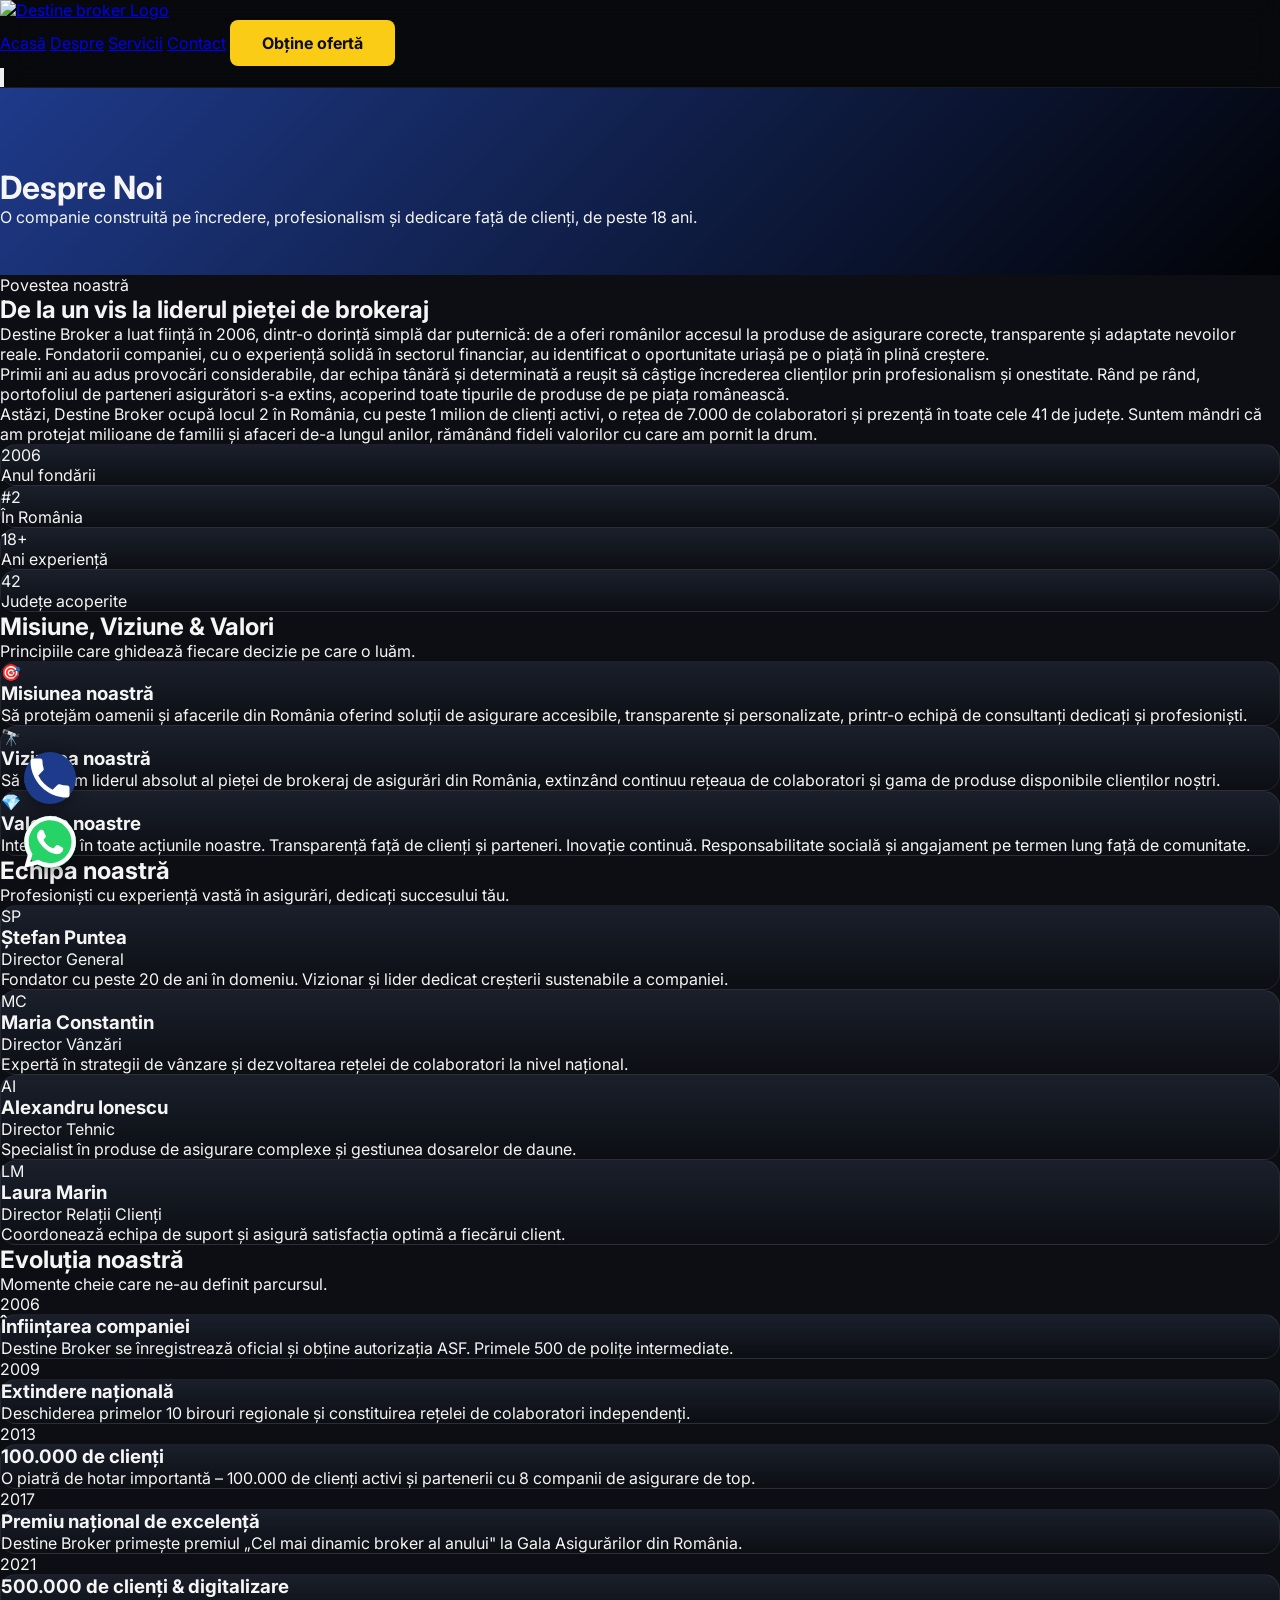
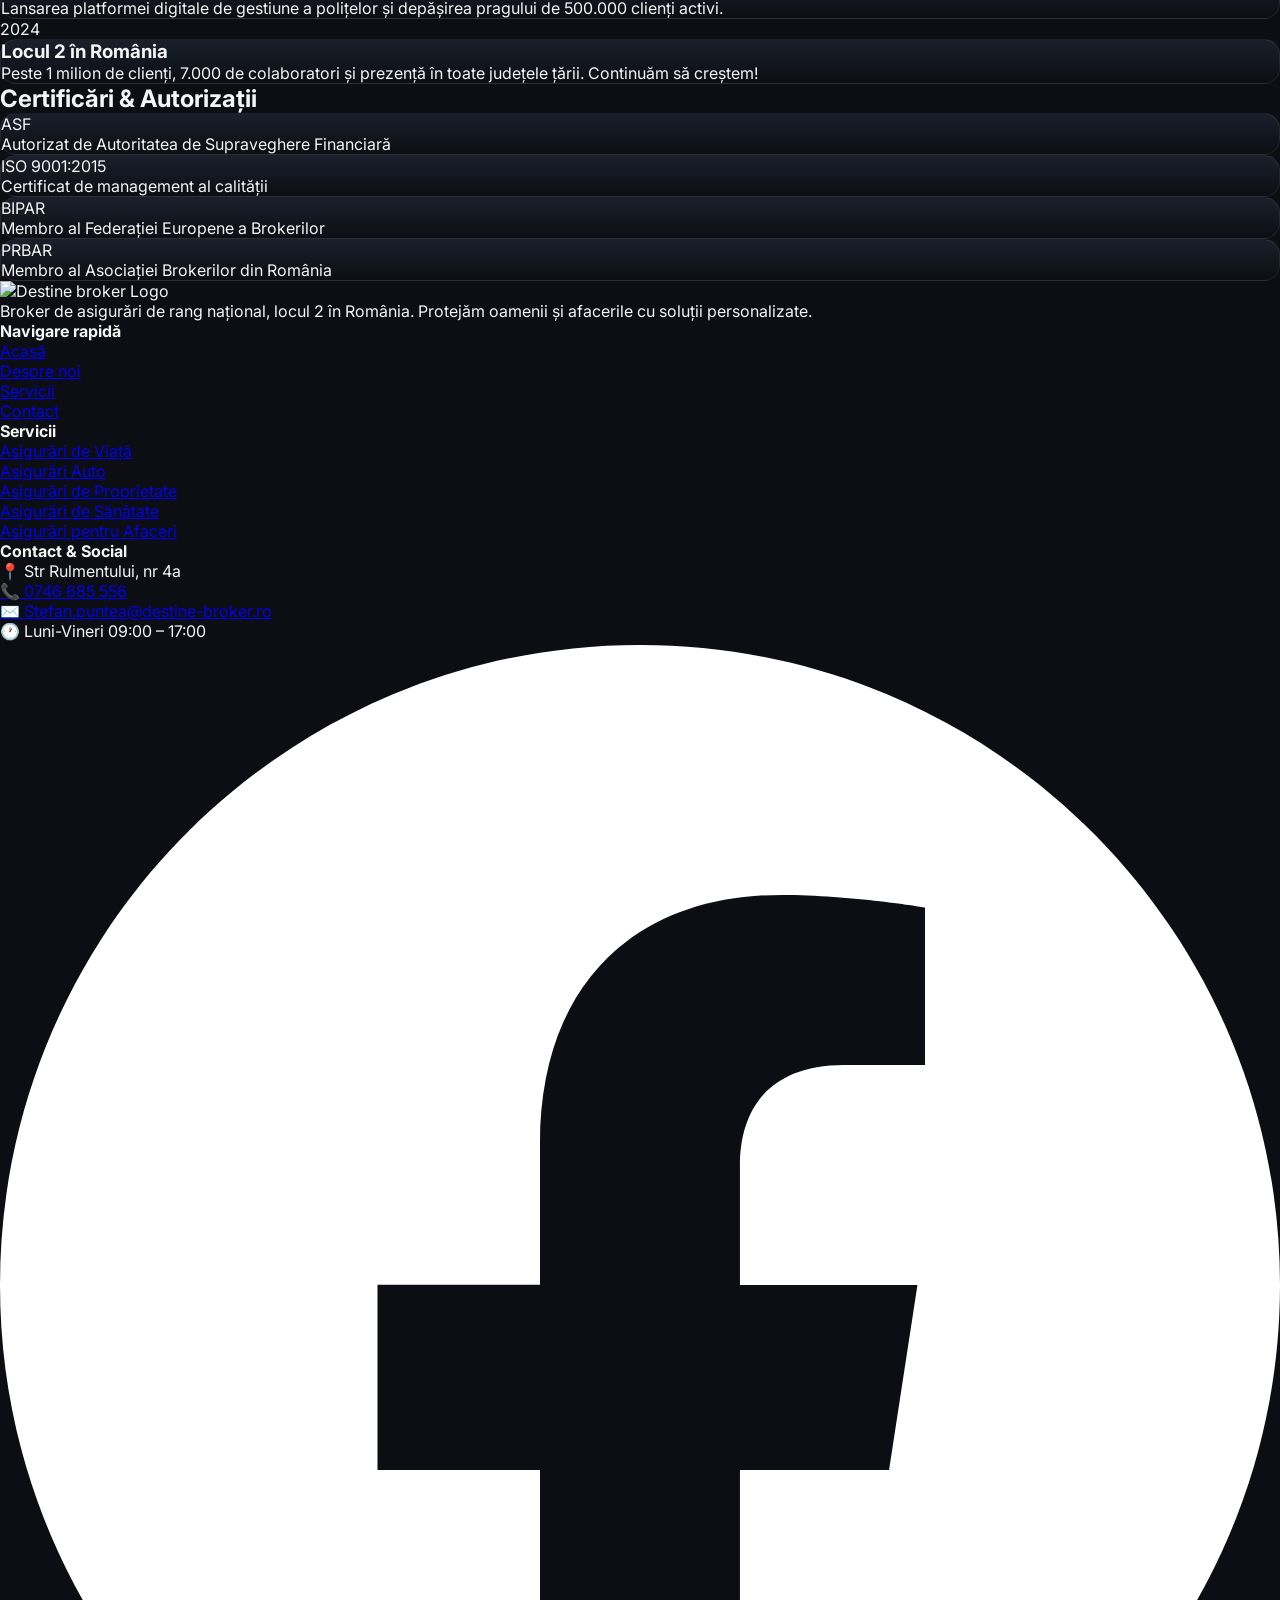
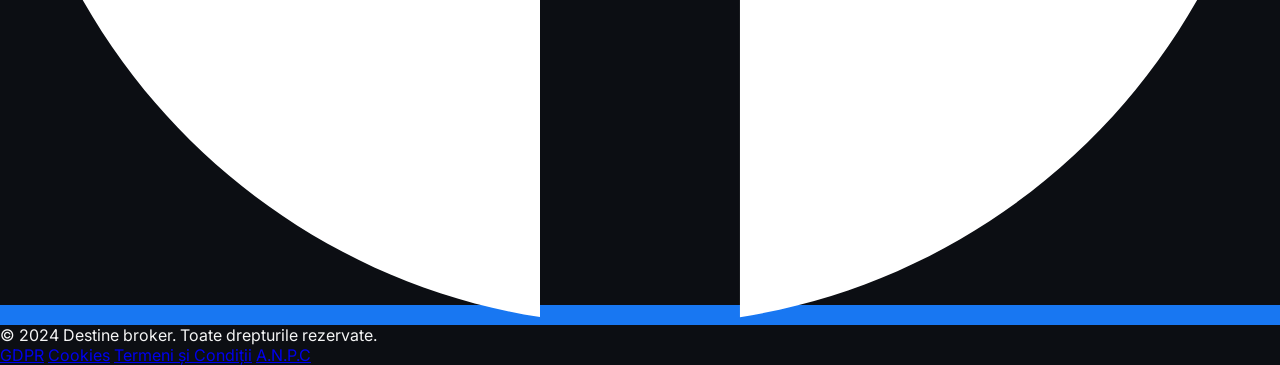
==== about.html @ 5fcdc58a "🚀 Site inițial generat de SiteForge" ====
<!DOCTYPE html>
<html lang="ro">
<head>
  <meta charset="UTF-8" />
  <meta name="viewport" content="width=device-width, initial-scale=1.0" />
  <title>Despre Noi | Destine broker</title>
  <meta name="description" content="Află povestea Destine broker – locul 2 în România în intermedierea asigurărilor, cu peste 18 ani de experiență și 1 milion de clienți." />
  <meta property="og:title" content="Despre Noi | Destine broker" />
  <meta property="og:description" content="Află povestea Destine broker – locul 2 în România în intermedierea asigurărilor, cu peste 18 ani de experiență și 1 milion de clienți." />
  <meta property="og:image" content="https://i.pinimg.com/1200x/57/9c/79/579c794e59c968ee4bbd2e570954ec44.jpg" />
  <meta property="og:type" content="website" />
  <meta name="robots" content="index, follow" />
  <link rel="icon" href="https://akiojiswhqnjiuwdciof.supabase.co/storage/v1/object/public/site-images/0ca292a6-0eef-469c-bbee-56e2863c3ad8/1776786845739.png" />
  <link rel="stylesheet" href="style.css" />
  <script src="https://cdn.tailwindcss.com"></script>
  <script>
    tailwind.config = {
      theme: {
        extend: {
          colors: {
            primary: "#1E3A8A",
            secondary: "#FACC15",
            accent: "#152a6e",
            light: "#f5f5f5",
            dark: "#0c0e13",
          },
          backgroundImage: {
            "dark-radial-right": "radial-gradient(at center right, #152a6e 10%, #020307 75%)",
            "dark-radial-left": "radial-gradient(at center left, #152a6e 10%, #020307 75%)",
            "dark-radial-top": "radial-gradient(at top center, #152a6e 10%, #020307 75%)",
            "dark-radial-bottom": "radial-gradient(at bottom center, #152a6e 10%, #020307 75%)",
            "dark-silver-radial": "radial-gradient(at center, #1a1a1a 10%, #2a2a2a 90%)",
            "card-dark": "linear-gradient(180deg, #1a1f2b 0%, #0c0e13 100%)",
            "card-dark-hover": "linear-gradient(180deg, #2a3040 0%, #1a1f2b 100%)",
            "primary-blend": "linear-gradient(135deg, #1E3A8A 0%, #020307 100%)",
            "accent-blend": "linear-gradient(135deg, #152a6e 0%, #000000 100%)",
          },
        },
      },
    };
  </script>
</head>
<body class="bg-dark text-light">

  <!-- NAVBAR -->
  <nav id="main-navbar" class="navbar-glass fixed top-0 left-0 right-0 z-50 transition-transform duration-300">
    <div class="max-w-7xl mx-auto px-4 sm:px-6 lg:px-8">
      <div class="flex items-center justify-between h-16">
        <a href="index.html">
          <img src="https://akiojiswhqnjiuwdciof.supabase.co/storage/v1/object/public/site-images/0ca292a6-0eef-469c-bbee-56e2863c3ad8/1776786845739.png" alt="Destine broker Logo" class="h-10 w-auto" />
        </a>
        <div class="hidden md:flex items-center gap-8">
          <a href="index.html" class="text-white hover:text-secondary transition-colors font-medium">Acasă</a>
          <a href="about.html" class="text-secondary font-semibold hover:text-secondary transition-colors">Despre</a>
          <a href="services.html" class="text-white hover:text-secondary transition-colors font-medium">Servicii</a>
          <a href="contact.html" class="text-white hover:text-secondary transition-colors font-medium">Contact</a>
          <a href="contact.html" class="btn-secondary text-sm px-5 py-2 rounded-lg">Obține ofertă</a>
        </div>
        <button id="hamburger-btn" class="md:hidden text-white focus:outline-none" aria-label="Meniu" aria-expanded="false">
          <svg class="w-7 h-7" fill="none" stroke="currentColor" viewBox="0 0 24 24">
            <path stroke-linecap="round" stroke-linejoin="round" stroke-width="2" d="M4 6h16M4 12h16M4 18h16"/>
          </svg>
        </button>
      </div>
      <div id="mobile-menu" class="md:hidden pb-4">
        <a href="index.html" class="block py-2 px-3 text-white hover:text-secondary">Acasă</a>
        <a href="about.html" class="block py-2 px-3 text-secondary font-semibold">Despre</a>
        <a href="services.html" class="block py-2 px-3 text-white hover:text-secondary">Servicii</a>
        <a href="contact.html" class="block py-2 px-3 text-white hover:text-secondary">Contact</a>
        <a href="contact.html" class="block mt-2 mx-3 btn-secondary text-center text-sm rounded-lg">Obține ofertă</a>
      </div>
    </div>
  </nav>

  <!-- PAGE HEADER -->
  <header class="page-header mt-16">
    <div class="max-w-7xl mx-auto px-4 sm:px-6 lg:px-8 text-center">
      <h1 class="text-5xl md:text-6xl font-black text-white mb-4 fade-in">Despre <span class="text-secondary">Noi</span></h1>
      <p class="text-white/70 text-xl max-w-2xl mx-auto fade-in">O companie construită pe încredere, profesionalism și dedicare față de clienți, de peste 18 ani.</p>
    </div>
  </header>

  <!-- OUR STORY -->
  <section class="py-20 bg-dark-radial-top">
    <div class="max-w-7xl mx-auto px-4 sm:px-6 lg:px-8">
      <div class="grid md:grid-cols-2 gap-16 items-center">
        <div class="fade-in">
          <span class="text-secondary text-sm font-bold uppercase tracking-widest mb-3 block">Povestea noastră</span>
          <h2 class="text-4xl font-black text-white mb-6">De la un vis la liderul pieței de brokeraj</h2>
          <p class="text-white/70 leading-relaxed mb-5">
            Destine Broker a luat ființă în 2006, dintr-o dorință simplă dar puternică: de a oferi românilor accesul la produse de asigurare corecte, transparente și adaptate nevoilor reale. Fondatorii companiei, cu o experiență solidă în sectorul financiar, au identificat o oportunitate uriașă pe o piață în plină creștere.
          </p>
          <p class="text-white/70 leading-relaxed mb-5">
            Primii ani au adus provocări considerabile, dar echipa tânără și determinată a reușit să câștige încrederea clienților prin profesionalism și onestitate. Rând pe rând, portofoliul de parteneri asigurători s-a extins, acoperind toate tipurile de produse de pe piața românească.
          </p>
          <p class="text-white/70 leading-relaxed">
            Astăzi, Destine Broker ocupă locul 2 în România, cu peste 1 milion de clienți activi, o rețea de 7.000 de colaboratori și prezență în toate cele 41 de județe. Suntem mândri că am protejat milioane de familii și afaceri de-a lungul anilor, rămânând fideli valorilor cu care am pornit la drum.
          </p>
        </div>
        <div class="fade-in">
          <div class="grid grid-cols-2 gap-6">
            <div class="card-dark-bg p-6 text-center">
              <div class="text-4xl font-black text-secondary mb-2">2006</div>
              <p class="text-white/60 text-sm">Anul fondării</p>
            </div>
            <div class="card-dark-bg p-6 text-center">
              <div class="text-4xl font-black text-secondary mb-2">#2</div>
              <p class="text-white/60 text-sm">În România</p>
            </div>
            <div class="card-dark-bg p-6 text-center">
              <div class="text-4xl font-black text-secondary mb-2">18+</div>
              <p class="text-white/60 text-sm">Ani experiență</p>
            </div>
            <div class="card-dark-bg p-6 text-center">
              <div class="text-4xl font-black text-secondary mb-2">42</div>
              <p class="text-white/60 text-sm">Județe acoperite</p>
            </div>
          </div>
        </div>
      </div>
    </div>
  </section>

  <!-- MISSION & VALUES -->
  <section class="py-20 bg-dark-radial-bottom">
    <div class="max-w-7xl mx-auto px-4 sm:px-6 lg:px-8">
      <div class="text-center mb-14 fade-in">
        <h2 class="text-4xl md:text-5xl font-black text-white mb-4">Misiune, Viziune & Valori</h2>
        <p class="text-white/60 text-lg">Principiile care ghidează fiecare decizie pe care o luăm.</p>
      </div>
      <div class="grid md:grid-cols-3 gap-8">
        <div class="card-dark-bg p-8 text-center fade-in">
          <div class="w-16 h-16 rounded-full bg-primary mx-auto mb-6 flex items-center justify-center text-3xl">🎯</div>
          <h3 class="text-xl font-bold text-secondary mb-4">Misiunea noastră</h3>
          <p class="text-white/70 leading-relaxed">Să protejăm oamenii și afacerile din România oferind soluții de asigurare accesibile, transparente și personalizate, printr-o echipă de consultanți dedicați și profesioniști.</p>
        </div>
        <div class="card-dark-bg p-8 text-center fade-in">
          <div class="w-16 h-16 rounded-full bg-secondary mx-auto mb-6 flex items-center justify-center text-3xl">🔭</div>
          <h3 class="text-xl font-bold text-secondary mb-4">Viziunea noastră</h3>
          <p class="text-white/70 leading-relaxed">Să devenim liderul absolut al pieței de brokeraj de asigurări din România, extinzând continuu rețeaua de colaboratori și gama de produse disponibile clienților noștri.</p>
        </div>
        <div class="card-dark-bg p-8 text-center fade-in">
          <div class="w-16 h-16 rounded-full bg-accent mx-auto mb-6 flex items-center justify-center text-3xl">💎</div>
          <h3 class="text-xl font-bold text-secondary mb-4">Valorile noastre</h3>
          <p class="text-white/70 leading-relaxed">Integritate în toate acțiunile noastre. Transparență față de clienți și parteneri. Inovație continuă. Responsabilitate socială și angajament pe termen lung față de comunitate.</p>
        </div>
      </div>
    </div>
  </section>

  <!-- TEAM -->
  <section class="py-20 bg-dark-radial-top">
    <div class="max-w-7xl mx-auto px-4 sm:px-6 lg:px-8">
      <div class="text-center mb-14 fade-in">
        <h2 class="text-4xl md:text-5xl font-black text-white mb-4">Echipa noastră</h2>
        <p class="text-white/60 text-lg max-w-xl mx-auto">Profesioniști cu experiență vastă în asigurări, dedicați succesului tău.</p>
      </div>
      <div class="grid md:grid-cols-4 gap-8">
        <div class="card-dark-bg p-6 text-center fade-in">
          <div class="w-20 h-20 rounded-full bg-primary-blend mx-auto mb-4 flex items-center justify-center text-3xl font-black text-white">SP</div>
          <h3 class="text-white font-bold text-lg mb-1">Ștefan Puntea</h3>
          <p class="text-secondary text-sm font-semibold mb-3">Director General</p>
          <p class="text-white/55 text-sm leading-relaxed">Fondator cu peste 20 de ani în domeniu. Vizionar și lider dedicat creșterii sustenabile a companiei.</p>
        </div>
        <div class="card-dark-bg p-6 text-center fade-in">
          <div class="w-20 h-20 rounded-full bg-accent-blend mx-auto mb-4 flex items-center justify-center text-3xl font-black text-white">MC</div>
          <h3 class="text-white font-bold text-lg mb-1">Maria Constantin</h3>
          <p class="text-secondary text-sm font-semibold mb-3">Director Vânzări</p>
          <p class="text-white/55 text-sm leading-relaxed">Expertă în strategii de vânzare și dezvoltarea rețelei de colaboratori la nivel național.</p>
        </div>
        <div class="card-dark-bg p-6 text-center fade-in">
          <div class="w-20 h-20 rounded-full bg-primary-blend mx-auto mb-4 flex items-center justify-center text-3xl font-black text-white">AI</div>
          <h3 class="text-white font-bold text-lg mb-1">Alexandru Ionescu</h3>
          <p class="text-secondary text-sm font-semibold mb-3">Director Tehnic</p>
          <p class="text-white/55 text-sm leading-relaxed">Specialist în produse de asigurare complexe și gestiunea dosarelor de daune.</p>
        </div>
        <div class="card-dark-bg p-6 text-center fade-in">
          <div class="w-20 h-20 rounded-full bg-accent-blend mx-auto mb-4 flex items-center justify-center text-3xl font-black text-white">LM</div>
          <h3 class="text-white font-bold text-lg mb-1">Laura Marin</h3>
          <p class="text-secondary text-sm font-semibold mb-3">Director Relații Clienți</p>
          <p class="text-white/55 text-sm leading-relaxed">Coordonează echipa de suport și asigură satisfacția optimă a fiecărui client.</p>
        </div>
      </div>
    </div>
  </section>

  <!-- TIMELINE -->
  <section class="py-20 bg-dark-radial-bottom">
    <div class="max-w-4xl mx-auto px-4 sm:px-6 lg:px-8">
      <div class="text-center mb-14 fade-in">
        <h2 class="text-4xl md:text-5xl font-black text-white mb-4">Evoluția noastră</h2>
        <p class="text-white/60 text-lg">Momente cheie care ne-au definit parcursul.</p>
      </div>
      <div class="relative">
        <div class="space-y-8">
          <div class="flex gap-6 items-start fade-in">
            <div class="flex-shrink-0 w-16 text-right">
              <span class="text-secondary font-bold text-sm">2006</span>
            </div>
            <div class="flex-shrink-0 w-4 flex flex-col items-center">
              <div class="w-4 h-4 rounded-full bg-secondary mt-1"></div>
              <div class="w-0.5 h-full bg-primary/40 mt-2"></div>
            </div>
            <div class="card-dark-bg p-5 flex-1 rounded-xl mb-2">
              <h3 class="text-white font-bold mb-1">Înființarea companiei</h3>
              <p class="text-white/60 text-sm">Destine Broker se înregistrează oficial și obține autorizația ASF. Primele 500 de polițe intermediate.</p>
            </div>
          </div>
          <div class="flex gap-6 items-start fade-in">
            <div class="flex-shrink-0 w-16 text-right">
              <span class="text-secondary font-bold text-sm">2009</span>
            </div>
            <div class="flex-shrink-0 w-4 flex flex-col items-center">
              <div class="w-4 h-4 rounded-full bg-secondary mt-1"></div>
              <div class="w-0.5 h-full bg-primary/40 mt-2"></div>
            </div>
            <div class="card-dark-bg p-5 flex-1 rounded-xl mb-2">
              <h3 class="text-white font-bold mb-1">Extindere națională</h3>
              <p class="text-white/60 text-sm">Deschiderea primelor 10 birouri regionale și constituirea rețelei de colaboratori independenți.</p>
            </div>
          </div>
          <div class="flex gap-6 items-start fade-in">
            <div class="flex-shrink-0 w-16 text-right">
              <span class="text-secondary font-bold text-sm">2013</span>
            </div>
            <div class="flex-shrink-0 w-4 flex flex-col items-center">
              <div class="w-4 h-4 rounded-full bg-secondary mt-1"></div>
              <div class="w-0.5 h-full bg-primary/40 mt-2"></div>
            </div>
            <div class="card-dark-bg p-5 flex-1 rounded-xl mb-2">
              <h3 class="text-white font-bold mb-1">100.000 de clienți</h3>
              <p class="text-white/60 text-sm">O piatră de hotar importantă – 100.000 de clienți activi și partenerii cu 8 companii de asigurare de top.</p>
            </div>
          </div>
          <div class="flex gap-6 items-start fade-in">
            <div class="flex-shrink-0 w-16 text-right">
              <span class="text-secondary font-bold text-sm">2017</span>
            </div>
            <div class="flex-shrink-0 w-4 flex flex-col items-center">
              <div class="w-4 h-4 rounded-full bg-secondary mt-1"></div>
              <div class="w-0.5 h-full bg-primary/40 mt-2"></div>
            </div>
            <div class="card-dark-bg p-5 flex-1 rounded-xl mb-2">
              <h3 class="text-white font-bold mb-1">Premiu național de excelență</h3>
              <p class="text-white/60 text-sm">Destine Broker primește premiul „Cel mai dinamic broker al anului" la Gala Asigurărilor din România.</p>
            </div>
          </div>
          <div class="flex gap-6 items-start fade-in">
            <div class="flex-shrink-0 w-16 text-right">
              <span class="text-secondary font-bold text-sm">2021</span>
            </div>
            <div class="flex-shrink-0 w-4 flex flex-col items-center">
              <div class="w-4 h-4 rounded-full bg-secondary mt-1"></div>
              <div class="w-0.5 h-full bg-primary/40 mt-2"></div>
            </div>
            <div class="card-dark-bg p-5 flex-1 rounded-xl mb-2">
              <h3 class="text-white font-bold mb-1">500.000 de clienți & digitalizare</h3>
              <p class="text-white/60 text-sm">Lansarea platformei digitale de gestiune a polițelor și depășirea pragului de 500.000 clienți activi.</p>
            </div>
          </div>
          <div class="flex gap-6 items-start fade-in">
            <div class="flex-shrink-0 w-16 text-right">
              <span class="text-secondary font-bold text-sm">2024</span>
            </div>
            <div class="flex-shrink-0 w-4 flex flex-col items-center">
              <div class="w-4 h-4 rounded-full bg-secondary mt-1"></div>
            </div>
            <div class="card-dark-bg p-5 flex-1 rounded-xl">
              <h3 class="text-white font-bold mb-1">Locul 2 în România</h3>
              <p class="text-white/60 text-sm">Peste 1 milion de clienți, 7.000 de colaboratori și prezență în toate județele țării. Continuăm să creștem!</p>
            </div>
          </div>
        </div>
      </div>
    </div>
  </section>

  <!-- CERTIFICATIONS -->
  <section class="py-16 bg-dark-radial-top">
    <div class="max-w-7xl mx-auto px-4 sm:px-6 lg:px-8 text-center fade-in">
      <h2 class="text-3xl font-black text-white mb-8">Certificări & Autorizații</h2>
      <div class="flex flex-wrap justify-center gap-8">
        <div class="card-dark-bg px-8 py-5 rounded-xl">
          <p class="text-secondary font-bold text-lg">ASF</p>
          <p class="text-white/50 text-xs">Autorizat de Autoritatea de Supraveghere Financiară</p>
        </div>
        <div class="card-dark-bg px-8 py-5 rounded-xl">
          <p class="text-secondary font-bold text-lg">ISO 9001:2015</p>
          <p class="text-white/50 text-xs">Certificat de management al calității</p>
        </div>
        <div class="card-dark-bg px-8 py-5 rounded-xl">
          <p class="text-secondary font-bold text-lg">BIPAR</p>
          <p class="text-white/50 text-xs">Membro al Federației Europene a Brokerilor</p>
        </div>
        <div class="card-dark-bg px-8 py-5 rounded-xl">
          <p class="text-secondary font-bold text-lg">PRBAR</p>
          <p class="text-white/50 text-xs">Membro al Asociației Brokerilor din România</p>
        </div>
      </div>
    </div>
  </section>

  <!-- FOOTER -->
  <footer class="bg-dark-radial-bottom pt-16 pb-6">
    <div class="max-w-7xl mx-auto px-4 sm:px-6 lg:px-8">
      <div class="grid md:grid-cols-4 gap-10 pb-10 border-b border-white/10">
        <div>
          <img src="https://akiojiswhqnjiuwdciof.supabase.co/storage/v1/object/public/site-images/0ca292a6-0eef-469c-bbee-56e2863c3ad8/1776786845739.png" alt="Destine broker Logo" class="h-10 w-auto mb-4" />
          <p class="text-white/50 text-sm leading-relaxed">Broker de asigurări de rang național, locul 2 în România. Protejăm oamenii și afacerile cu soluții personalizate.</p>
        </div>
        <div>
          <h4 class="text-white font-bold mb-4 text-sm uppercase tracking-wider">Navigare rapidă</h4>
          <ul class="space-y-2">
            <li><a href="index.html" class="text-white/60 hover:text-secondary text-sm transition-colors">Acasă</a></li>
            <li><a href="about.html" class="text-white/60 hover:text-secondary text-sm transition-colors">Despre noi</a></li>
            <li><a href="services.html" class="text-white/60 hover:text-secondary text-sm transition-colors">Servicii</a></li>
            <li><a href="contact.html" class="text-white/60 hover:text-secondary text-sm transition-colors">Contact</a></li>
          </ul>
        </div>
        <div>
          <h4 class="text-white font-bold mb-4 text-sm uppercase tracking-wider">Servicii</h4>
          <ul class="space-y-2">
            <li><a href="services.html" class="text-white/60 hover:text-secondary text-sm transition-colors">Asigurări de Viață</a></li>
            <li><a href="services.html" class="text-white/60 hover:text-secondary text-sm transition-colors">Asigurări Auto</a></li>
            <li><a href="services.html" class="text-white/60 hover:text-secondary text-sm transition-colors">Asigurări de Proprietate</a></li>
            <li><a href="services.html" class="text-white/60 hover:text-secondary text-sm transition-colors">Asigurări de Sănătate</a></li>
            <li><a href="services.html" class="text-white/60 hover:text-secondary text-sm transition-colors">Asigurări pentru Afaceri</a></li>
          </ul>
        </div>
        <div>
          <h4 class="text-white font-bold mb-4 text-sm uppercase tracking-wider">Contact & Social</h4>
          <ul class="space-y-2 mb-5">
            <li class="text-white/60 text-sm">📍 Str Rulmentului, nr 4a</li>
            <li><a href="tel:0746685556" class="text-white/60 hover:text-secondary text-sm transition-colors">📞 0746 685 556</a></li>
            <li><a href="mailto:Stefan.puntea@destine-broker.ro" class="text-white/60 hover:text-secondary text-sm transition-colors break-all">✉️ Stefan.puntea@destine-broker.ro</a></li>
            <li class="text-white/60 text-sm">🕐 Luni-Vineri 09:00 – 17:00</li>
          </ul>
          <div class="flex gap-3">
            <a href="https://www.facebook.com/destinebroker/" target="_blank" rel="noopener noreferrer" class="w-9 h-9 rounded-full flex items-center justify-center hover:scale-110 transition-transform" style="background:#1877F2">
              <svg class="w-4 h-4" fill="white" viewBox="0 0 24 24"><path d="M24 12.073c0-6.627-5.373-12-12-12s-12 5.373-12 12c0 5.99 4.388 10.954 10.125 11.854v-8.385H7.078v-3.47h3.047V9.43c0-3.007 1.792-4.669 4.533-4.669 1.312 0 2.686.235 2.686.235v2.953H15.83c-1.491 0-1.956.925-1.956 1.874v2.25h3.328l-.532 3.47h-2.796v8.385C19.612 23.027 24 18.062 24 12.073z"/></svg>
            </a>
          </div>
        </div>
      </div>
      <div class="pt-6 flex flex-col md:flex-row items-center justify-between gap-4">
        <p class="text-white/40 text-xs">© 2024 Destine broker. Toate drepturile rezervate.</p>
        <div class="flex flex-wrap gap-4 text-xs">
          <a href="gdpr.html" class="text-white/40 hover:text-secondary transition-colors">GDPR</a>
          <a href="cookies.html" class="text-white/40 hover:text-secondary transition-colors">Cookies</a>
          <a href="termeni.html" class="text-white/40 hover:text-secondary transition-colors">Termeni și Condiții</a>
          <a href="https://anpc.ro/" target="_blank" rel="noopener noreferrer" class="text-white/40 hover:text-secondary transition-colors">A.N.P.C</a>
        </div>
      </div>
    </div>
  </footer>

  <!-- FLOATING BUTTONS -->
  <div class="floating-actions">
    <a href="tel:0746685556" class="fab-btn fab-phone" aria-label="Sună acum">
      <svg class="w-5 h-5" fill="white" viewBox="0 0 24 24"><path d="M6.62 10.79c1.44 2.83 3.76 5.14 6.59 6.59l2.2-2.2c.27-.27.67-.36 1.02-.24 1.12.37 2.33.57 3.57.57.55 0 1 .45 1 1V20c0 .55-.45 1-1 1-9.39 0-17-7.61-17-17 0-.55.45-1 1-1h3.5c.55 0 1 .45 1 1 0 1.25.2 2.45.57 3.57.11.35.03.74-.25 1.02l-2.2 2.2z"/></svg>
      <span class="fab-tooltip">Sună acum</span>
    </a>
    <a href="https://wa.me/0746685556" target="_blank" rel="noopener noreferrer" class="fab-btn fab-whatsapp" aria-label="WhatsApp">
      <svg class="w-5 h-5" fill="white" viewBox="0 0 24 24"><path d="M17.472 14.382c-.297-.149-1.758-.867-2.03-.967-.273-.099-.471-.148-.67.15-.197.297-.767.966-.94 1.164-.173.199-.347.223-.644.075-.297-.15-1.255-.463-2.39-1.475-.883-.788-1.48-1.761-1.653-2.059-.173-.297-.018-.458.13-.606.134-.133.298-.347.446-.52.149-.174.198-.298.298-.497.099-.198.05-.371-.025-.52-.075-.149-.669-1.612-.916-2.207-.242-.579-.487-.5-.669-.51-.173-.008-.371-.01-.57-.01-.198 0-.52.074-.792.372-.272.297-1.04 1.016-1.04 2.479 0 1.462 1.065 2.875 1.213 3.074.149.198 2.096 3.2 5.077 4.487.709.306 1.262.489 1.694.625.712.227 1.36.195 1.871.118.571-.085 1.758-.719 2.006-1.413.248-.694.248-1.289.173-1.413-.074-.124-.272-.198-.57-.347m-5.421 7.403h-.004a9.87 9.87 0 01-5.031-1.378l-.361-.214-3.741.982.998-3.648-.235-.374a9.86 9.86 0 01-1.51-5.26c.001-5.45 4.436-9.884 9.888-9.884 2.64 0 5.122 1.03 6.988 2.898a9.825 9.825 0 012.893 6.994c-.003 5.45-4.437 9.884-9.885 9.884m8.413-18.297A11.815 11.815 0 0012.05 0C5.495 0 .16 5.335.157 11.892c0 2.096.547 4.142 1.588 5.945L.057 24l6.305-1.654a11.882 11.882 0 005.683 1.448h.005c6.554 0 11.89-5.335 11.893-11.893a11.821 11.821 0 00-3.48-8.413z"/></svg>
      <span class="fab-tooltip">WhatsApp</span>
    </a>
  </div>

  <button id="back-to-top" aria-label="Înapoi sus">
    <svg class="w-5 h-5" fill="none" stroke="currentColor" viewBox="0 0 24 24"><path stroke-linecap="round" stroke-linejoin="round" stroke-width="2" d="M5 10l7-7m0 0l7 7m-7-7v18"/></svg>
  </button>

  <script src="main.js"></script>

<!-- SiteForge Contact Form -->
<script>
(function(){
  var WH="https://n8n.midasplatform.ro/webhook/siteforge-contact";
  var CT="[base64]";
  function init(){
    document.querySelectorAll('form').forEach(function(form){
      if(!form.querySelector('input[type="email"],input[name="email"]'))return;
      if(form.dataset.sfDone)return;
      form.dataset.sfDone='1';
      form.dataset.sfTime=Date.now().toString();
      form.addEventListener('submit',function(e){
        e.preventDefault();
        var fd=new FormData(form),data={submission_time:form.dataset.sfTime||Date.now().toString(),contactToken:CT};
        fd.forEach(function(v,k){data[k]=v;});
        // Fallback: collect by input type when name attributes are missing
        if(!data.name){var ni=form.querySelector('input[name*="name"],input[name*="num"],input[type="text"]');if(ni&&ni.value.trim())data.name=ni.value.trim();}
        if(!data.email){var ei=form.querySelector('input[type="email"]');if(ei&&ei.value.trim())data.email=ei.value.trim();}
        if(!data.phone&&!data.telefon){var pi=form.querySelector('input[type="tel"]');if(pi&&pi.value.trim())data.phone=pi.value.trim();}
        if(!data.message&&!data.mesaj){var ta=form.querySelector('textarea');if(ta&&ta.value.trim())data.message=ta.value.trim();}
        var btn=form.querySelector('button[type="submit"],button:last-of-type');
        var orig=btn?btn.innerHTML:'';
        if(btn){btn.disabled=true;btn.innerHTML='Se trimite...';}
        fetch(WH,{method:'POST',headers:{'Content-Type':'application/json'},body:JSON.stringify(data)})
          .then(function(r){return r.json();})
          .then(function(res){
            if(res.success){
              form.innerHTML='<div style="text-align:center;padding:2rem;color:#10b981;font-size:1.1rem">✓ '+(res.message||'Mesaj trimis!')+'</div>';
            }else{
              if(btn){btn.disabled=false;btn.innerHTML=orig;}
              alert(res.message||'Eroare la trimitere. Încercați din nou.');
            }
          })
          .catch(function(){
            if(btn){btn.disabled=false;btn.innerHTML=orig;}
            alert('Eroare de conexiune. Verificați internetul și încercați din nou.');
          });
      });
    });
  }
  document.readyState==='loading'?document.addEventListener('DOMContentLoaded',init):init();
})();
</script>
</body>
</html>
---- style.css ----
@import url('https://fonts.googleapis.com/css2?family=Inter:wght@300;400;500;600;700;800;900&display=swap');

*, *::before, *::after { box-sizing: border-box; margin: 0; padding: 0; }

html { scroll-behavior: smooth; }

body {
  font-family: 'Inter', sans-serif;
  background-color: #0c0e13;
  color: #f5f5f5;
  overflow-x: hidden;
}

/* Navbar frosted glass */
.navbar-glass {
  background: rgba(0, 0, 0, 0.35);
  backdrop-filter: blur(12px);
  -webkit-backdrop-filter: blur(12px);
  border-bottom: 1px solid rgba(255,255,255,0.08);
}

/* Fade-in animation */
.fade-in {
  opacity: 0;
  transform: translateY(32px);
  transition: opacity 0.7s ease, transform 0.7s ease;
}
.fade-in.visible {
  opacity: 1;
  transform: translateY(0);
}

/* Back to top */
#back-to-top {
  position: fixed;
  bottom: 2rem;
  right: 2rem;
  z-index: 999;
  background: #1E3A8A;
  color: #fff;
  border: none;
  border-radius: 50%;
  width: 48px;
  height: 48px;
  display: flex;
  align-items: center;
  justify-content: center;
  cursor: pointer;
  opacity: 0;
  transform: translateY(20px);
  transition: opacity 0.3s, transform 0.3s;
  box-shadow: 0 4px 16px rgba(30,58,138,0.5);
}
#back-to-top.visible {
  opacity: 1;
  transform: translateY(0);
}
#back-to-top:hover {
  background: #FACC15;
  color: #0c0e13;
}

/* Floating action buttons */
.floating-actions {
  position: fixed;
  bottom: 2rem;
  left: 1.5rem;
  z-index: 999;
  display: flex;
  flex-direction: column;
  gap: 0.75rem;
  align-items: center;
}

.fab-btn {
  width: 52px;
  height: 52px;
  border-radius: 50%;
  display: flex;
  align-items: center;
  justify-content: center;
  cursor: pointer;
  box-shadow: 0 4px 16px rgba(0,0,0,0.4);
  border: none;
  transition: transform 0.2s, box-shadow 0.2s;
  position: relative;
  text-decoration: none;
}
.fab-btn:hover {
  transform: scale(1.12);
  box-shadow: 0 8px 24px rgba(0,0,0,0.5);
}

.fab-phone { background: #1E3A8A; }
.fab-whatsapp { background: #25D366; }

.fab-tooltip {
  position: absolute;
  left: 62px;
  background: rgba(0,0,0,0.8);
  color: #fff;
  padding: 4px 10px;
  border-radius: 6px;
  font-size: 0.78rem;
  white-space: nowrap;
  opacity: 0;
  pointer-events: none;
  transition: opacity 0.2s;
}
.fab-btn:hover .fab-tooltip { opacity: 1; }

/* Hero */
.hero-section {
  min-height: 100vh;
  position: relative;
  display: flex;
  align-items: center;
}
.hero-bg {
  position: absolute;
  inset: 0;
  background-image: url('https://i.pinimg.com/1200x/57/9c/79/579c794e59c968ee4bbd2e570954ec44.jpg');
  background-size: cover;
  background-position: center;
  z-index: 0;
}
.hero-overlay {
  position: absolute;
  inset: 0;
  background: linear-gradient(135deg, rgba(14,24,60,0.92) 0%, rgba(2,3,7,0.80) 100%);
  z-index: 1;
}
.hero-content { position: relative; z-index: 2; }

/* Carousel */
.carousel-track {
  display: flex;
  gap: 3rem;
  animation: scroll-left 28s linear infinite;
  width: max-content;
}
.carousel-track:hover { animation-play-state: paused; }

@keyframes scroll-left {
  0% { transform: translateX(0); }
  100% { transform: translateX(-50%); }
}

/* Cards */
.card-dark-bg {
  background: linear-gradient(180deg, #1a1f2b 0%, #0c0e13 100%);
  border: 1px solid rgba(255,255,255,0.07);
  border-radius: 1rem;
  transition: background 0.3s, transform 0.3s, box-shadow 0.3s;
}
.card-dark-bg:hover {
  background: linear-gradient(180deg, #2a3040 0%, #1a1f2b 100%);
  transform: scale(1.04);
  box-shadow: 0 20px 48px rgba(30,58,138,0.25);
}

/* Accordion */
.accordion-content {
  max-height: 0;
  overflow: hidden;
  transition: max-height 0.4s ease, padding 0.3s ease;
}
.accordion-content.open {
  max-height: 400px;
}

/* Star rating */
.stars { color: #FACC15; }

/* Section dividers */
.section-dark { background: #0c0e13; }
.section-darker { background: #080a0f; }

/* Timeline */
.timeline-line {
  position: absolute;
  left: 50%;
  top: 0; bottom: 0;
  width: 2px;
  background: linear-gradient(to bottom, #1E3A8A, #FACC15, #1E3A8A);
  transform: translateX(-50%);
}

/* Process steps */
.step-connector {
  flex: 1;
  height: 2px;
  background: linear-gradient(90deg, #1E3A8A, #FACC15);
}

/* Form inputs */
.form-input {
  width: 100%;
  background: rgba(255,255,255,0.05);
  border: 1px solid rgba(255,255,255,0.15);
  border-radius: 0.5rem;
  color: #f5f5f5;
  padding: 0.75rem 1rem;
  font-size: 0.95rem;
  font-family: 'Inter', sans-serif;
  transition: border-color 0.2s, background 0.2s;
  outline: none;
}
.form-input:focus {
  border-color: #1E3A8A;
  background: rgba(30,58,138,0.12);
}
.form-input::placeholder { color: rgba(255,255,255,0.4); }

/* Page header */
.page-header {
  background: linear-gradient(135deg, #1E3A8A 0%, #020307 100%);
  padding: 5rem 0 3rem;
}

/* Mobile menu */
#mobile-menu {
  display: none;
  flex-direction: column;
  gap: 0;
}
#mobile-menu.open { display: flex; }

/* Scrollbar */
::-webkit-scrollbar { width: 6px; }
::-webkit-scrollbar-track { background: #0c0e13; }
::-webkit-scrollbar-thumb { background: #1E3A8A; border-radius: 3px; }

/* Map placeholder */
.map-placeholder {
  background: linear-gradient(135deg, #1a1f2b 0%, #0c0e13 100%);
  border: 1px solid rgba(255,255,255,0.1);
  border-radius: 1rem;
  min-height: 320px;
  display: flex;
  align-items: center;
  justify-content: center;
}

/* Legal page styles */
.legal-content h2 { color: #FACC15; font-size: 1.3rem; font-weight: 700; margin: 2rem 0 0.75rem; }
.legal-content h3 { color: #93c5fd; font-size: 1.05rem; font-weight: 600; margin: 1.5rem 0 0.5rem; }
.legal-content p { color: rgba(255,255,255,0.8); line-height: 1.8; margin-bottom: 1rem; }
.legal-content ul { color: rgba(255,255,255,0.8); line-height: 1.8; margin-bottom: 1rem; padding-left: 1.5rem; list-style: disc; }
.legal-content li { margin-bottom: 0.5rem; }

/* Utility */
.text-gradient {
  background: linear-gradient(135deg, #FACC15, #fff);
  -webkit-background-clip: text;
  -webkit-text-fill-color: transparent;
  background-clip: text;
}

.btn-primary {
  background: #1E3A8A;
  color: #fff;
  padding: 0.8rem 2rem;
  border-radius: 0.5rem;
  font-weight: 600;
  transition: background 0.2s, transform 0.2s;
  display: inline-block;
  text-decoration: none;
  border: none;
  cursor: pointer;
}
.btn-primary:hover { background: #163070; transform: translateY(-2px); }

.btn-secondary {
  background: #FACC15;
  color: #0c0e13;
  padding: 0.8rem 2rem;
  border-radius: 0.5rem;
  font-weight: 700;
  transition: background 0.2s, transform 0.2s;
  display: inline-block;
  text-decoration: none;
  border: none;
  cursor: pointer;
}
.btn-secondary:hover { background: #e6b800; transform: translateY(-2px); }

@media (max-width: 768px) {
  .timeline-line { display: none; }
  .step-connector { display: none; }
}
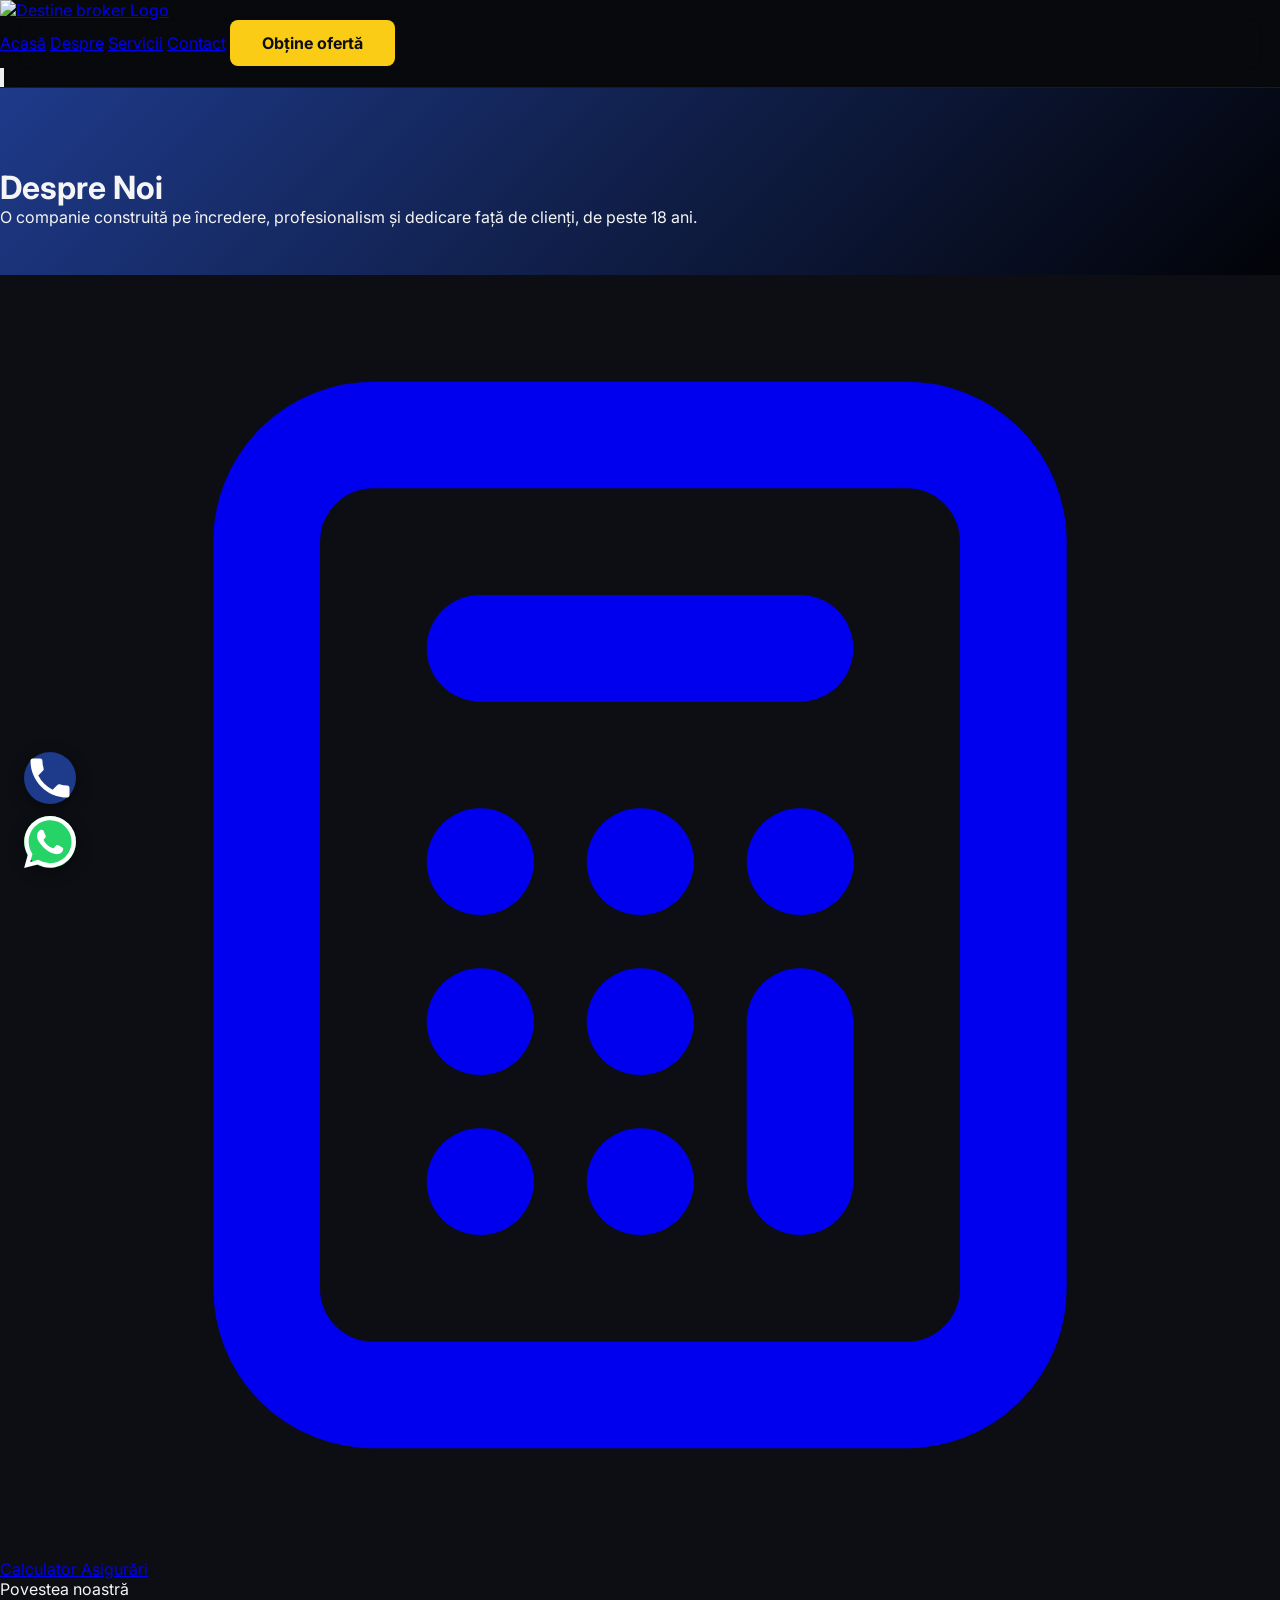
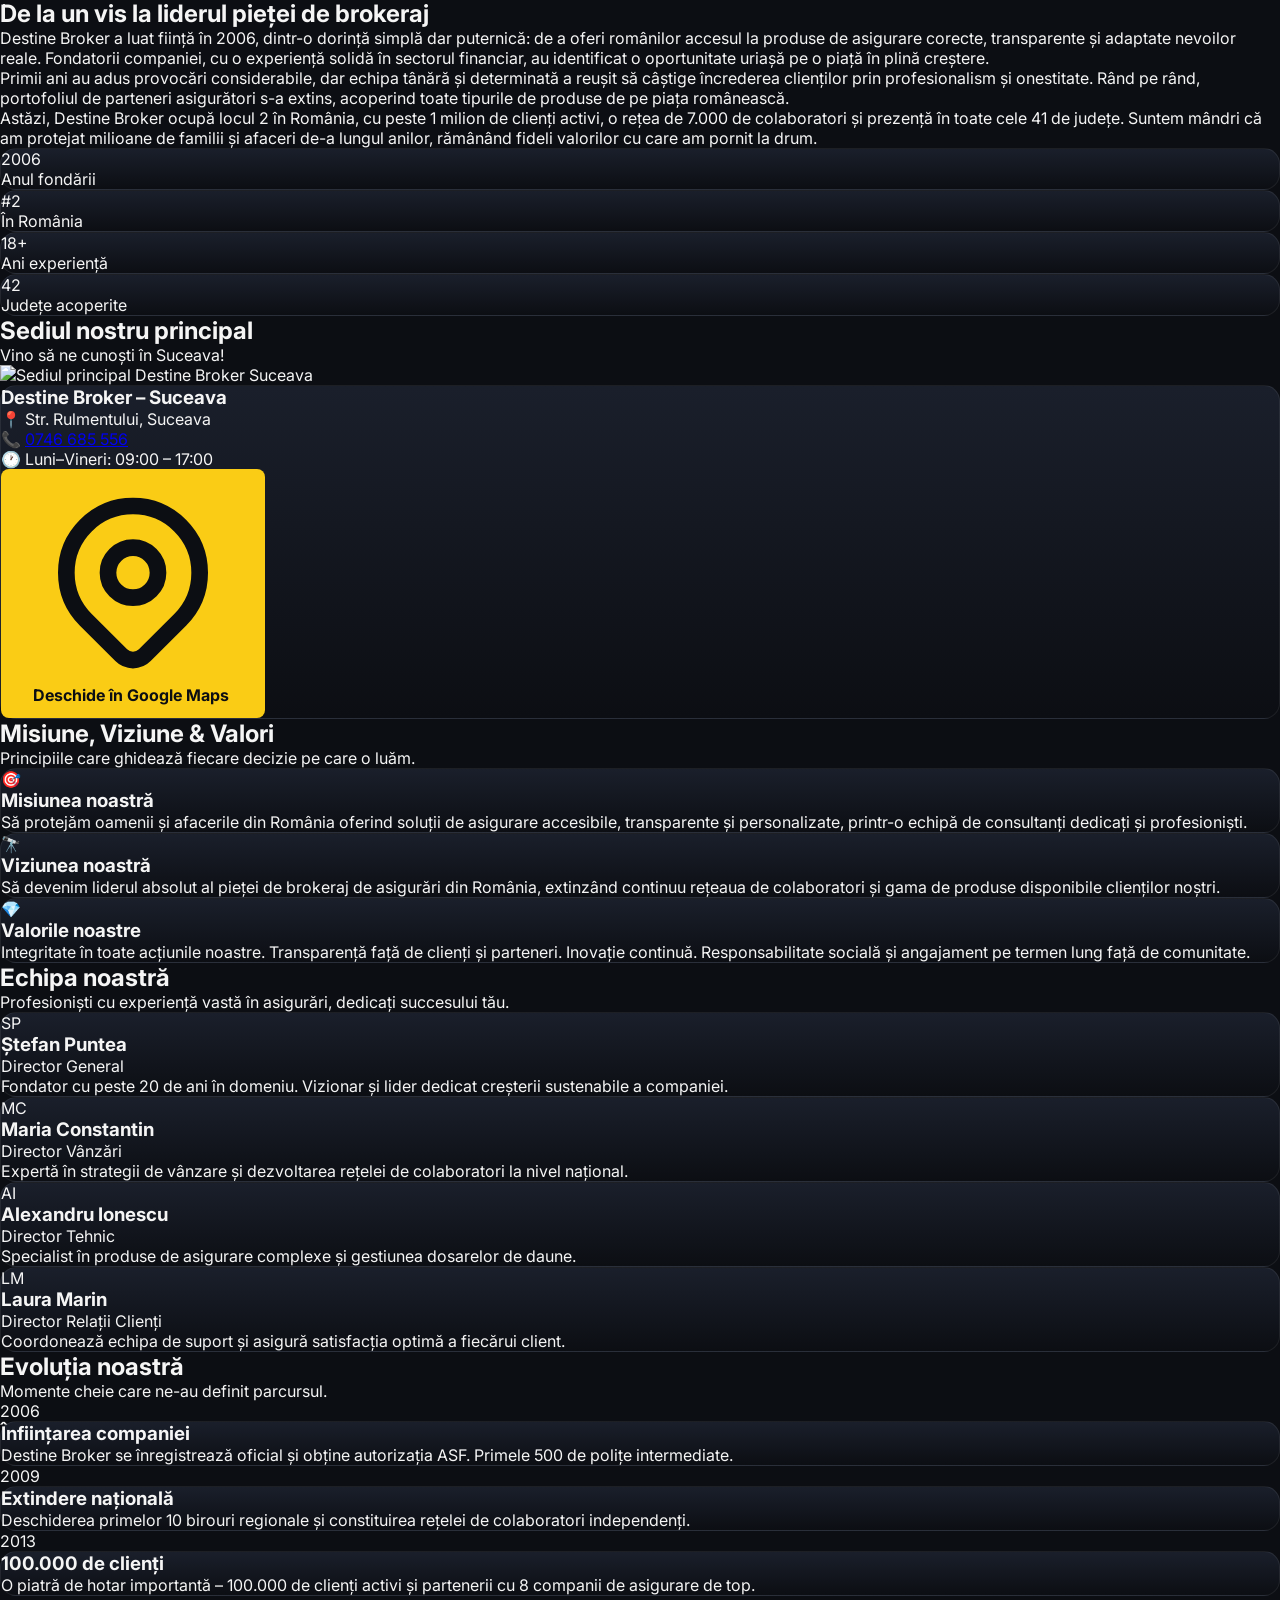
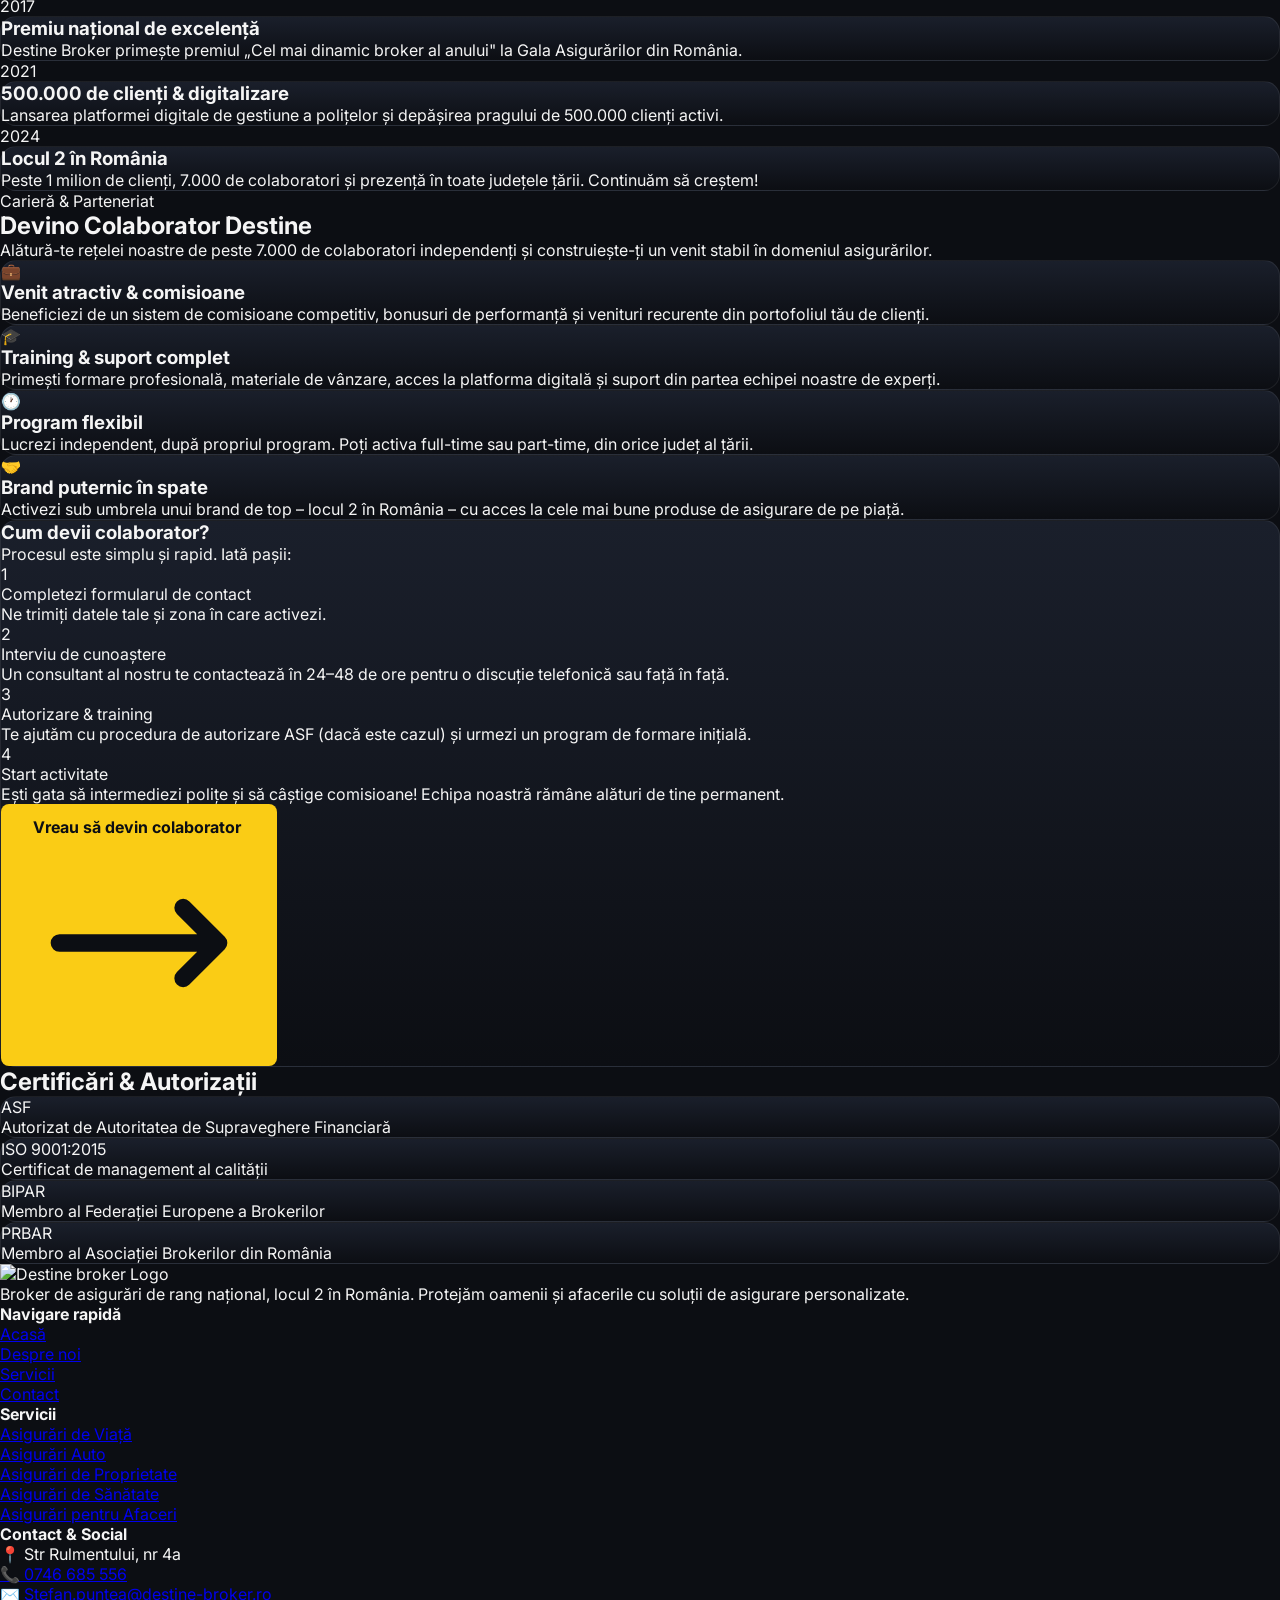
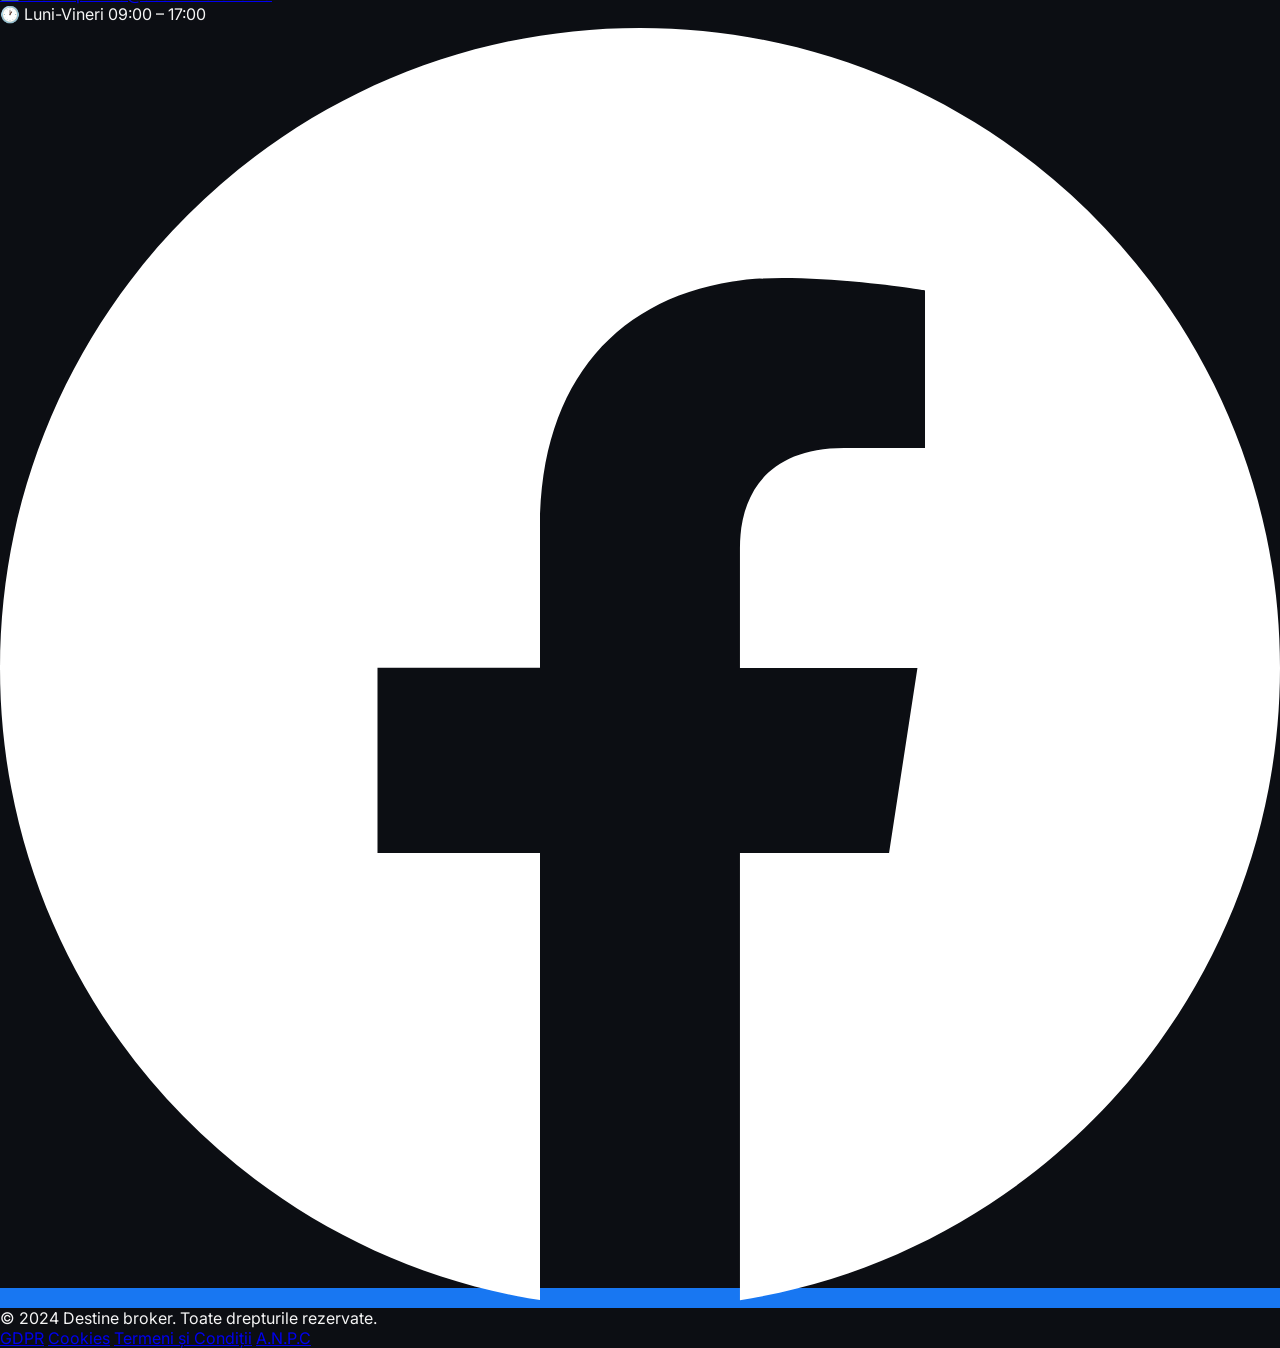
==== commit 90b18dd2: "♻️ Update site — 21.04.2026" ====
--- a/about.html
+++ b/about.html
@@ -50,8 +50,8 @@
           <img src="https://akiojiswhqnjiuwdciof.supabase.co/storage/v1/object/public/site-images/0ca292a6-0eef-469c-bbee-56e2863c3ad8/1776786845739.png" alt="Destine broker Logo" class="h-10 w-auto" />
         </a>
         <div class="hidden md:flex items-center gap-8">
-          <a href="index.html" class="text-white hover:text-secondary transition-colors font-medium">Acasă</a>
-          <a href="about.html" class="text-secondary font-semibold hover:text-secondary transition-colors">Despre</a>
+          <a href="index.html" class="text-secondary font-semibold hover:text-secondary transition-colors">Acasă</a>
+          <a href="about.html" class="text-white hover:text-secondary transition-colors font-medium">Despre</a>
           <a href="services.html" class="text-white hover:text-secondary transition-colors font-medium">Servicii</a>
           <a href="contact.html" class="text-white hover:text-secondary transition-colors font-medium">Contact</a>
           <a href="contact.html" class="btn-secondary text-sm px-5 py-2 rounded-lg">Obține ofertă</a>
@@ -63,8 +63,8 @@
         </button>
       </div>
       <div id="mobile-menu" class="md:hidden pb-4">
-        <a href="index.html" class="block py-2 px-3 text-white hover:text-secondary">Acasă</a>
-        <a href="about.html" class="block py-2 px-3 text-secondary font-semibold">Despre</a>
+        <a href="index.html" class="block py-2 px-3 text-secondary font-semibold">Acasă</a>
+        <a href="about.html" class="block py-2 px-3 text-white hover:text-secondary">Despre</a>
         <a href="services.html" class="block py-2 px-3 text-white hover:text-secondary">Servicii</a>
         <a href="contact.html" class="block py-2 px-3 text-white hover:text-secondary">Contact</a>
         <a href="contact.html" class="block mt-2 mx-3 btn-secondary text-center text-sm rounded-lg">Obține ofertă</a>
@@ -79,6 +79,17 @@
       <p class="text-white/70 text-xl max-w-2xl mx-auto fade-in">O companie construită pe încredere, profesionalism și dedicare față de clienți, de peste 18 ani.</p>
     </div>
   </header>
+
+  <!-- CALCULATOR ASIGURĂRI BUTTON -->
+  <section class="py-8 bg-dark-radial-top">
+    <div class="max-w-7xl mx-auto px-4 sm:px-6 lg:px-8 flex justify-center fade-in">
+      <a href="https://puntea-stefan.smartsales.ro/" target="_blank" rel="noopener noreferrer"
+         class="inline-flex items-center gap-3 bg-secondary hover:bg-yellow-400 text-dark font-black text-lg px-8 py-4 rounded-2xl shadow-lg transition-all duration-200 hover:scale-105">
+        <svg class="w-7 h-7" fill="none" stroke="currentColor" viewBox="0 0 24 24"><path stroke-linecap="round" stroke-linejoin="round" stroke-width="2" d="M9 7h6m0 10v-3m-3 3h.01M9 17h.01M9 14h.01M12 14h.01M15 11h.01M12 11h.01M9 11h.01M7 21h10a2 2 0 002-2V5a2 2 0 00-2-2H7a2 2 0 00-2 2v14a2 2 0 002 2z"/></svg>
+        Calculator Asigurări
+      </a>
+    </div>
+  </section>
 
   <!-- OUR STORY -->
   <section class="py-20 bg-dark-radial-top">
@@ -99,23 +110,60 @@
         </div>
         <div class="fade-in">
           <div class="grid grid-cols-2 gap-6">
-            <div class="card-dark-bg p-6 text-center">
-              <div class="text-4xl font-black text-secondary mb-2">2006</div>
-              <p class="text-white/60 text-sm">Anul fondării</p>
-            </div>
-            <div class="card-dark-bg p-6 text-center">
-              <div class="text-4xl font-black text-secondary mb-2">#2</div>
-              <p class="text-white/60 text-sm">În România</p>
-            </div>
-            <div class="card-dark-bg p-6 text-center">
-              <div class="text-4xl font-black text-secondary mb-2">18+</div>
-              <p class="text-white/60 text-sm">Ani experiență</p>
-            </div>
-            <div class="card-dark-bg p-6 text-center">
-              <div class="text-4xl font-black text-secondary mb-2">42</div>
-              <p class="text-white/60 text-sm">Județe acoperite</p>
-            </div>
-          </div>
+            <div class="card-dark-bg p-4 text-center">
+              <div class="text-2xl md:text-3xl font-black text-secondary mb-2 leading-tight">2006</div>
+              <p class="text-white/60 text-xs md:text-sm">Anul fondării</p>
+            </div>
+            <div class="card-dark-bg p-4 text-center">
+              <div class="text-2xl md:text-3xl font-black text-secondary mb-2 leading-tight">#2</div>
+              <p class="text-white/60 text-xs md:text-sm">În România</p>
+            </div>
+            <div class="card-dark-bg p-4 text-center">
+              <div class="text-2xl md:text-3xl font-black text-secondary mb-2 leading-tight">18+</div>
+              <p class="text-white/60 text-xs md:text-sm">Ani experiență</p>
+            </div>
+            <div class="card-dark-bg p-4 text-center">
+              <div class="text-2xl md:text-3xl font-black text-secondary mb-2 leading-tight">42</div>
+              <p class="text-white/60 text-xs md:text-sm">Județe acoperite</p>
+            </div>
+          </div>
+        </div>
+      </div>
+    </div>
+  </section>
+
+  <!-- SEDIUL PRINCIPAL -->
+  <section class="py-16 bg-dark-radial-bottom">
+    <div class="max-w-7xl mx-auto px-4 sm:px-6 lg:px-8">
+      <div class="text-center mb-10 fade-in">
+        <h2 class="text-3xl md:text-4xl font-black text-white mb-3">Sediul nostru principal</h2>
+        <p class="text-white/60 text-lg">Vino să ne cunoști în Suceava!</p>
+      </div>
+      <div class="grid md:grid-cols-2 gap-10 items-center fade-in">
+        <div>
+          <img src="https://akiojiswhqnjiuwdciof.supabase.co/storage/v1/object/public/site-images/0ca292a6-0eef-469c-bbee-56e2863c3ad8/1776802146243.jpg" alt="Sediul principal Destine Broker Suceava" class="w-full rounded-2xl object-cover shadow-lg" style="max-height:360px;" />
+        </div>
+        <div class="card-dark-bg p-8 rounded-2xl">
+          <h3 class="text-white font-bold text-xl mb-4">Destine Broker – Suceava</h3>
+          <ul class="space-y-4 mb-6">
+            <li class="flex items-start gap-3 text-white/70 text-sm">
+              <span class="text-secondary text-lg mt-0.5">📍</span>
+              <span>Str. Rulmentului, Suceava</span>
+            </li>
+            <li class="flex items-start gap-3 text-white/70 text-sm">
+              <span class="text-secondary text-lg mt-0.5">📞</span>
+              <a href="tel:0746685556" class="hover:text-secondary transition-colors">0746 685 556</a>
+            </li>
+            <li class="flex items-start gap-3 text-white/70 text-sm">
+              <span class="text-secondary text-lg mt-0.5">🕐</span>
+              <span>Luni–Vineri: 09:00 – 17:00</span>
+            </li>
+          </ul>
+          <a href="https://maps.app.goo.gl/wJFE1DJiwyrWRhjDA" target="_blank" rel="noopener noreferrer"
+             class="inline-flex items-center gap-2 btn-secondary px-6 py-3 rounded-xl font-semibold text-sm hover:scale-105 transition-transform">
+            <svg class="w-4 h-4" fill="none" stroke="currentColor" viewBox="0 0 24 24"><path stroke-linecap="round" stroke-linejoin="round" stroke-width="2" d="M17.657 16.657L13.414 20.9a1.998 1.998 0 01-2.827 0l-4.244-4.243a8 8 0 1111.314 0z"/><path stroke-linecap="round" stroke-linejoin="round" stroke-width="2" d="M15 11a3 3 0 11-6 0 3 3 0 016 0z"/></svg>
+            Deschide în Google Maps
+          </a>
         </div>
       </div>
     </div>
@@ -269,6 +317,89 @@
               <h3 class="text-white font-bold mb-1">Locul 2 în România</h3>
               <p class="text-white/60 text-sm">Peste 1 milion de clienți, 7.000 de colaboratori și prezență în toate județele țării. Continuăm să creștem!</p>
             </div>
+          </div>
+        </div>
+      </div>
+    </div>
+  </section>
+
+  <!-- DEVINO COLABORATOR -->
+  <section class="py-20 bg-dark-radial-top">
+    <div class="max-w-7xl mx-auto px-4 sm:px-6 lg:px-8">
+      <div class="text-center mb-14 fade-in">
+        <span class="text-secondary text-sm font-bold uppercase tracking-widest mb-3 block">Carieră & Parteneriat</span>
+        <h2 class="text-4xl md:text-5xl font-black text-white mb-4">Devino <span class="text-secondary">Colaborator</span> Destine</h2>
+        <p class="text-white/60 text-lg max-w-2xl mx-auto">Alătură-te rețelei noastre de peste 7.000 de colaboratori independenți și construiește-ți un venit stabil în domeniul asigurărilor.</p>
+      </div>
+      <div class="grid md:grid-cols-2 gap-14 items-start">
+        <div class="fade-in space-y-6">
+          <div class="card-dark-bg p-6 rounded-2xl flex gap-5 items-start">
+            <div class="flex-shrink-0 w-12 h-12 rounded-full bg-secondary flex items-center justify-center text-2xl">💼</div>
+            <div>
+              <h3 class="text-white font-bold text-lg mb-1">Venit atractiv & comisioane</h3>
+              <p class="text-white/65 text-sm leading-relaxed">Beneficiezi de un sistem de comisioane competitiv, bonusuri de performanță și venituri recurente din portofoliul tău de clienți.</p>
+            </div>
+          </div>
+          <div class="card-dark-bg p-6 rounded-2xl flex gap-5 items-start">
+            <div class="flex-shrink-0 w-12 h-12 rounded-full bg-primary flex items-center justify-center text-2xl">🎓</div>
+            <div>
+              <h3 class="text-white font-bold text-lg mb-1">Training & suport complet</h3>
+              <p class="text-white/65 text-sm leading-relaxed">Primești formare profesională, materiale de vânzare, acces la platforma digitală și suport din partea echipei noastre de experți.</p>
+            </div>
+          </div>
+          <div class="card-dark-bg p-6 rounded-2xl flex gap-5 items-start">
+            <div class="flex-shrink-0 w-12 h-12 rounded-full bg-accent flex items-center justify-center text-2xl">🕐</div>
+            <div>
+              <h3 class="text-white font-bold text-lg mb-1">Program flexibil</h3>
+              <p class="text-white/65 text-sm leading-relaxed">Lucrezi independent, după propriul program. Poți activa full-time sau part-time, din orice județ al țării.</p>
+            </div>
+          </div>
+          <div class="card-dark-bg p-6 rounded-2xl flex gap-5 items-start">
+            <div class="flex-shrink-0 w-12 h-12 rounded-full bg-secondary flex items-center justify-center text-2xl">🤝</div>
+            <div>
+              <h3 class="text-white font-bold text-lg mb-1">Brand puternic în spate</h3>
+              <p class="text-white/65 text-sm leading-relaxed">Activezi sub umbrela unui brand de top – locul 2 în România – cu acces la cele mai bune produse de asigurare de pe piață.</p>
+            </div>
+          </div>
+        </div>
+        <div class="fade-in">
+          <div class="card-dark-bg p-8 rounded-2xl">
+            <h3 class="text-white font-bold text-2xl mb-2">Cum devii colaborator?</h3>
+            <p class="text-white/60 text-sm mb-6">Procesul este simplu și rapid. Iată pașii:</p>
+            <ol class="space-y-5 mb-8">
+              <li class="flex gap-4 items-start">
+                <span class="flex-shrink-0 w-8 h-8 rounded-full bg-secondary text-dark font-black flex items-center justify-center text-sm">1</span>
+                <div>
+                  <p class="text-white font-semibold text-sm">Completezi formularul de contact</p>
+                  <p class="text-white/50 text-xs">Ne trimiți datele tale și zona în care activezi.</p>
+                </div>
+              </li>
+              <li class="flex gap-4 items-start">
+                <span class="flex-shrink-0 w-8 h-8 rounded-full bg-secondary text-dark font-black flex items-center justify-center text-sm">2</span>
+                <div>
+                  <p class="text-white font-semibold text-sm">Interviu de cunoaștere</p>
+                  <p class="text-white/50 text-xs">Un consultant al nostru te contactează în 24–48 de ore pentru o discuție telefonică sau față în față.</p>
+                </div>
+              </li>
+              <li class="flex gap-4 items-start">
+                <span class="flex-shrink-0 w-8 h-8 rounded-full bg-secondary text-dark font-black flex items-center justify-center text-sm">3</span>
+                <div>
+                  <p class="text-white font-semibold text-sm">Autorizare & training</p>
+                  <p class="text-white/50 text-xs">Te ajutăm cu procedura de autorizare ASF (dacă este cazul) și urmezi un program de formare inițială.</p>
+                </div>
+              </li>
+              <li class="flex gap-4 items-start">
+                <span class="flex-shrink-0 w-8 h-8 rounded-full bg-secondary text-dark font-black flex items-center justify-center text-sm">4</span>
+                <div>
+                  <p class="text-white font-semibold text-sm">Start activitate</p>
+                  <p class="text-white/50 text-xs">Ești gata să intermediezi polițe și să câștige comisioane! Echipa noastră rămâne alături de tine permanent.</p>
+                </div>
+              </li>
+            </ol>
+            <a href="contact.html" class="inline-flex w-full items-center justify-center gap-2 btn-secondary px-6 py-4 rounded-xl font-bold text-base hover:scale-105 transition-transform">
+              Vreau să devin colaborator
+              <svg class="w-4 h-4" fill="none" stroke="currentColor" viewBox="0 0 24 24"><path stroke-linecap="round" stroke-linejoin="round" stroke-width="2" d="M17 8l4 4m0 0l-4 4m4-4H3"/></svg>
+            </a>
           </div>
         </div>
       </div>
@@ -306,7 +437,7 @@
       <div class="grid md:grid-cols-4 gap-10 pb-10 border-b border-white/10">
         <div>
           <img src="https://akiojiswhqnjiuwdciof.supabase.co/storage/v1/object/public/site-images/0ca292a6-0eef-469c-bbee-56e2863c3ad8/1776786845739.png" alt="Destine broker Logo" class="h-10 w-auto mb-4" />
-          <p class="text-white/50 text-sm leading-relaxed">Broker de asigurări de rang național, locul 2 în România. Protejăm oamenii și afacerile cu soluții personalizate.</p>
+          <p class="text-white/50 text-sm leading-relaxed">Broker de asigurări de rang național, locul 2 în România. Protejăm oamenii și afacerile cu soluții de asigurare personalizate.</p>
         </div>
         <div>
           <h4 class="text-white font-bold mb-4 text-sm uppercase tracking-wider">Navigare rapidă</h4>
